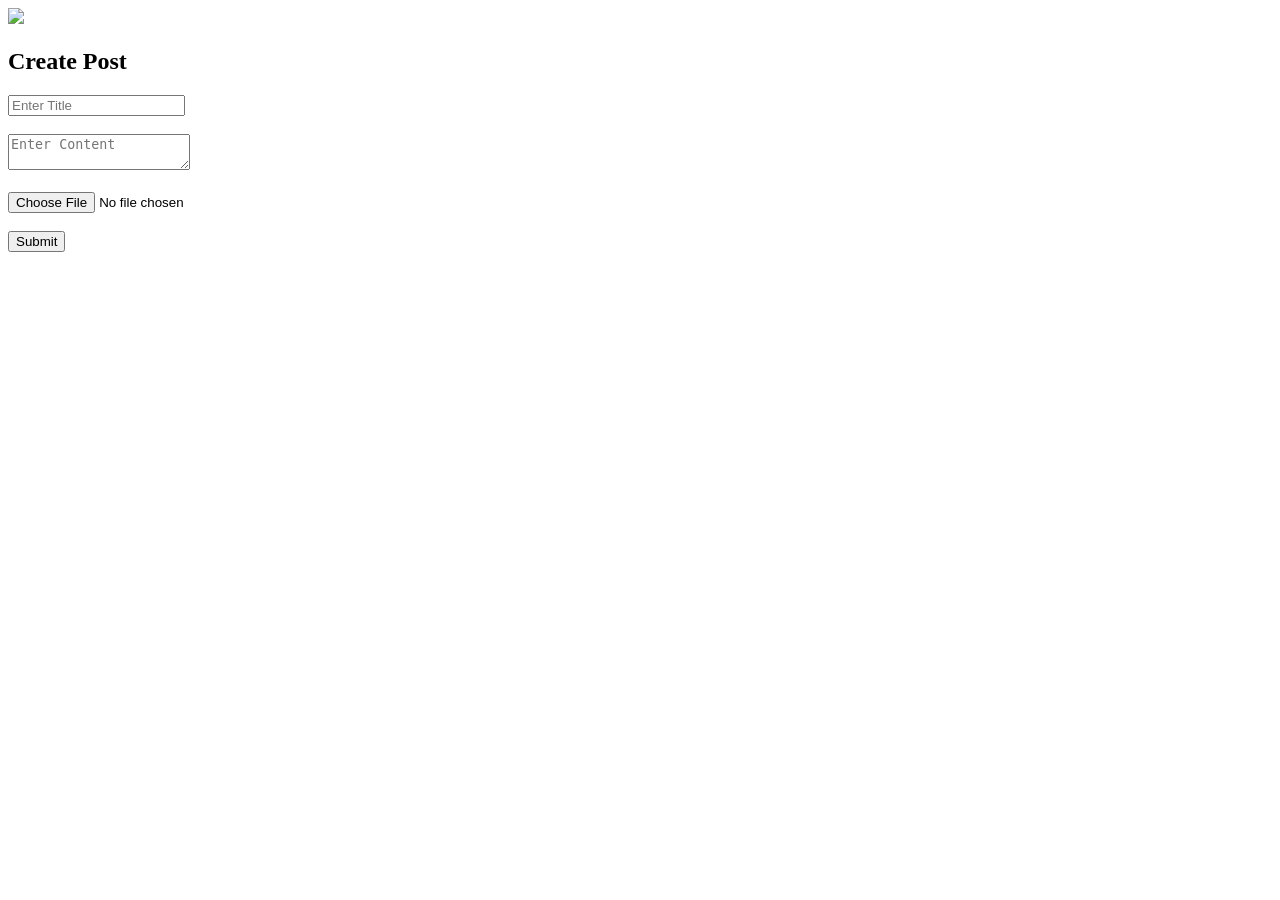
==== img/index.html @ 6aab6c94 "Create index.html" ====
<!DOCTYPE html>
<html lang="en">
<head>
    <meta charset="UTF-8">
    <title>Image + Form</title>
    <link rel="stylesheet" href="style.css">
</head>
<body>

<div class="main">

    <!-- Image Section -->
    <div class="image-box">
        <img id="preview" src="pro.jpg">
    </div>

    <!-- Form Section -->
    <div class="form-box">
        <h2>Create Post</h2>

        <form id="postForm">
            <input type="text" id="title" placeholder="Enter Title" required><br><br>

            <textarea id="content" placeholder="Enter Content" required></textarea><br><br>

            <input type="file" id="imageInput" accept="image/*"><br><br>

            <button type="submit">Submit</button>
        </form>
    </div>

</div>

<script src="script.js"></script>

</body>
</html>
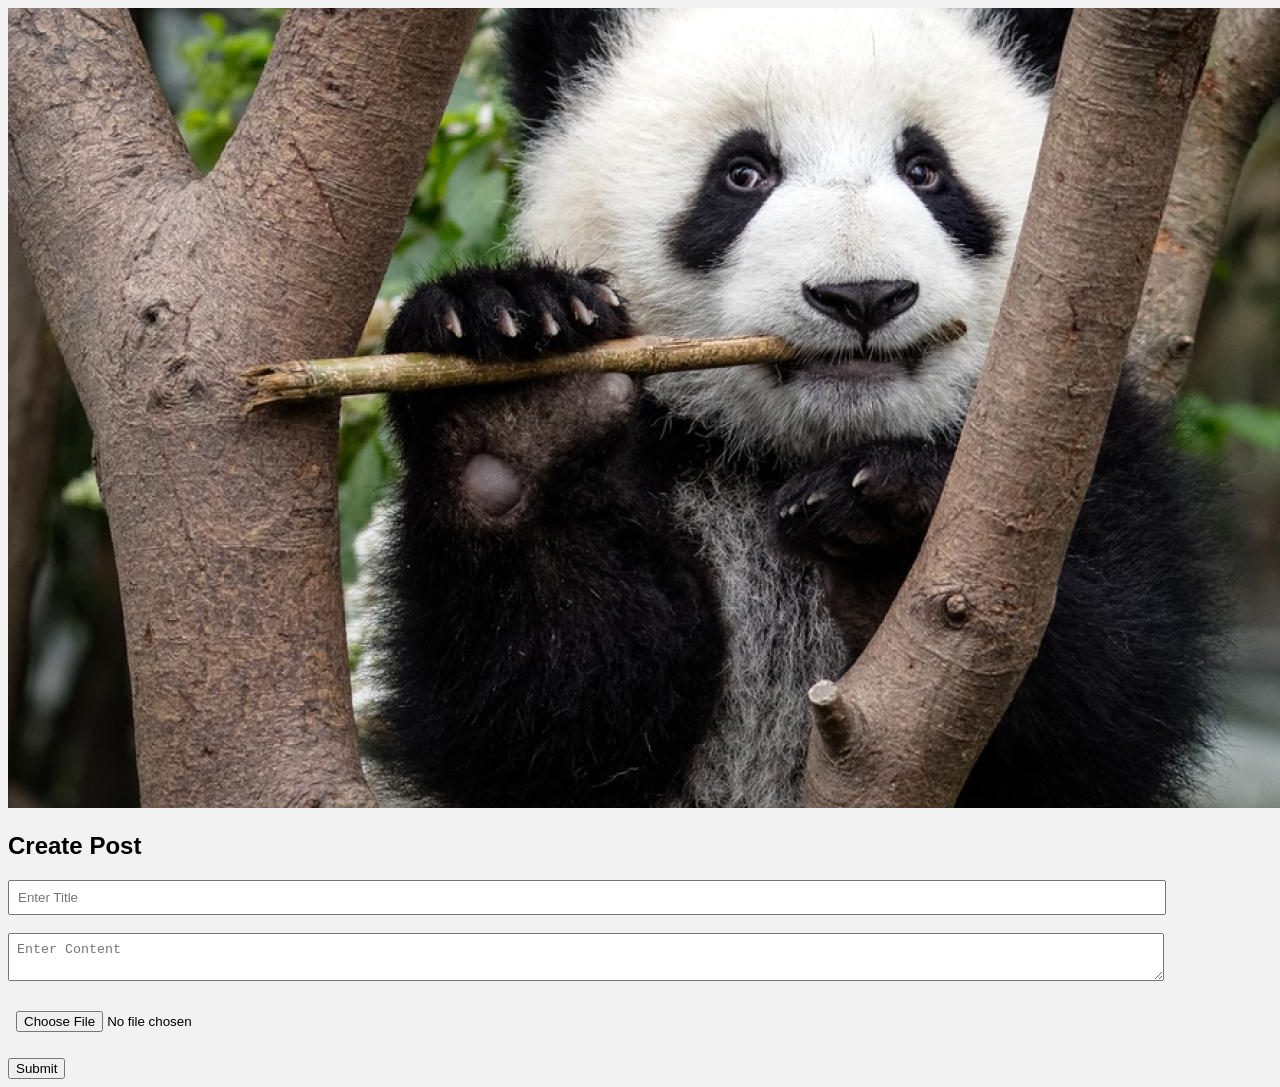
==== commit 71990f86: "Update index.html" ====
--- a/img/index.html
+++ b/img/index.html
@@ -11,7 +11,7 @@
 
     <!-- Image Section -->
     <div class="image-box">
-        <img id="preview" src="pro.jpg">
+        <img id="preview" src="bamboo.jpg">
     </div>
 
     <!-- Form Section -->
--- a/img/style.css
+++ b/img/style.css
@@ -0,0 +1,19 @@
+body {
+    font-family: Arial;
+    background: #f2f2f2;
+}
+
+.container {
+    width: 300px;
+    margin: auto;
+    margin-top: 50px;
+    padding: 20px;
+    background: white;
+    border-radius: 10px;
+    text-align: center;
+}
+
+input, textarea {
+    width: 90%;
+    padding: 8px;
+}
